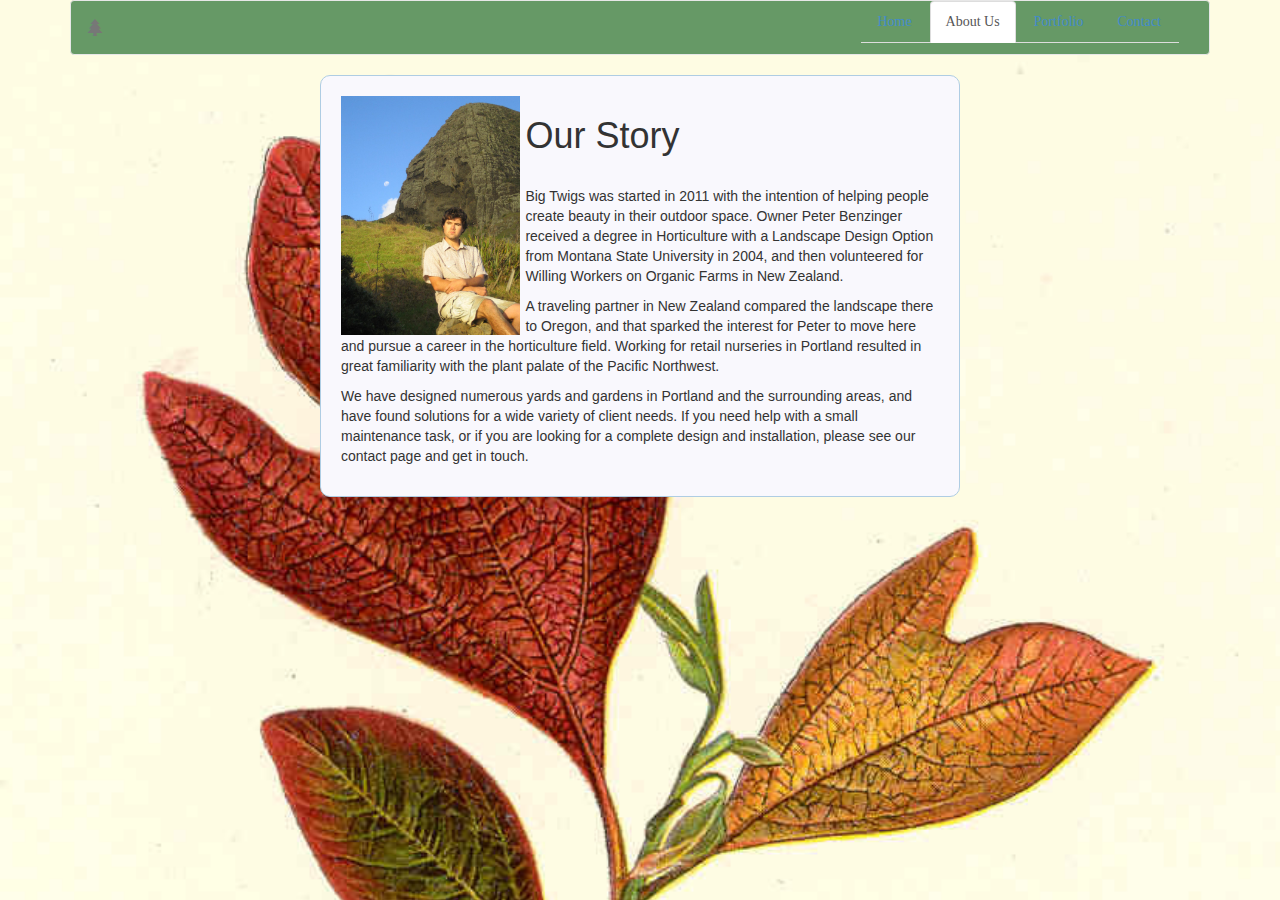
==== aboutus.html @ 4bb35aaf "make jquery local" ====
<!DOCTYPE html>
<html>
  <head>
    <title>Big Twigs - About Us</title>
    <meta name="viewport" content="width=device-width, initial-scale=1.0">
    <link href="css/bootstrap.min.css" rel="stylesheet" media="screen">
    <link href="css/styles.css" rel="stylesheet" type="text/css">
    <link href="css/auxstyles.css" rel="stylesheet" type="text/css">
  </head>
  <body>
    <div class="container">
      <!--Navbar-->
      <nav class="navbar navbar-default">
        <div class="container">
          <a class="dropdown-toggle" data-toggle="dropdown">
            <button type="button" class="navbar-toggle" data-toggle="collapse"
            data-target="#smallNav">
              <span class="icon-bar"></span>
              <span class="icon-bar"></span>
              <span class="icon-bar"></span>
            </button>
          </a>
          <ul class="dropdown-menu pull-right">
            <li><a href="index.html">Home</a></li>
            <li class="active"><a href="aboutus.html">About Us</a></li>
            <li><a href="portfolio.html">Portfolio</a></li>
            <li><a href="contact.html">Contact</a></li>
          </ul>
          <a class="navbar-brand" href="index.html"><span class="glyphicon glyphicon-tree-conifer"></span></a>
          <div class="collapse navbar-collapse">
            <ul class="nav nav-tabs pull-right">
              <li><a href="index.html">Home</a></li>
              <li class="active"><a href="aboutus.html">About Us</a></li>
              <li><a href="portfolio.html">Portfolio</a></li>
              <li><a href="contact.html">Contact</a></li>
            </ul>
          </div>
        </div>
      </nav>
      <!--End Navbar-->
    </div>
    <div class="container text-content">
      <img src="images/aboutme.jpg" alt="Peter Benzinger" style="width: 30%; float: left; margin-right: 5px;">
      <h1>Our Story</h1>
      <br>
      <p> Big Twigs was started in 2011 with the intention of helping people create beauty in their outdoor space. Owner Peter Benzinger received a degree in Horticulture with a Landscape Design Option from Montana State University in 2004, and then volunteered for Willing Workers on Organic Farms in New Zealand.</p>
      <p>A traveling partner in New Zealand compared the landscape there to Oregon, and that sparked the interest for Peter to move here and pursue a career in the horticulture field. Working for retail nurseries in Portland resulted in great familiarity with the plant palate of the Pacific Northwest.</p>
      <p>We have designed numerous yards and gardens in Portland and the surrounding areas, and have found solutions for a wide variety of client needs. If you need help with a small maintenance task, or if you are looking for a complete design and installation, please see our contact page and get in touch.</p>
    </div>
    <script src="js/jquery-3.3.1.min.js"></script>
    <script src="js/bootstrap.min.js"></script>
    <script src="js/scripts.js"></script>
  </body>
</html>
---- css/styles.css ----
body {
    background-image: url("../images/Homepage 4.jpg");
    background-repeat: no-repeat;
    background-color: #84cc74;
    /* background-position: 0px, 60px;
    height: 100%; */
    background-size: cover;
}

 .text-content {
margin:0 0 25px 25%;
overflow:hidden;
padding:20px;
background-color:#f9f8fd;
border:1px solid #afcde3;
-webkit-border-radius: 10px;
border-radius: 10px;
width: 50%;
}

.portfolio-photo img {
  width:100%;
  margin-bottom: 10px;
}

.navbar {
  background-color: #669966;
  font-family: Papyrus;
}

#overlayImage {
  width: 70%;
  margin-top: -5%;
}

/* The Overlay (background) */
.overlay {
   /* Height & width depends on how you want to reveal the overlay (see JS below) */
   height: 100%;
   width: 100%;
   position: fixed; /* Stay in place */
   z-index: 1; /* Sit on top */
   left: 0;
   top: 0;
   background-color: rgb(0,0,0); /* Black fallback color */
   background-color: rgba(0,0,0, 0.9); /* Black w/opacity */
   overflow-x: hidden; /* Disable horizontal scroll */
   display: none;
}

/* Position the content inside the overlay */
.overlay-content {
   position: relative;
   top: 25%; /* 25% from the top */
   width: 100%; /* 100% width */
   text-align: center; /* Centered text/links */
   margin-top: 30px; /* 30px top margin to avoid conflict with the close button on smaller screens */
}

/* The navigation links inside the overlay */
.overlay a {
   padding: 8px;
   text-decoration: none;
   font-size: 36px;
   color: #818181;
   display: block; /* Display block instead of inline */
   transition: 0.3s; /* Transition effects on hover (color) */
}

/* When you mouse over the navigation links, change their color */
.overlay a:hover, .overlay a:focus {
   color: #f1f1f1;
}

/* Position the close button (top right corner) */
.overlay .closebtn {
   position: absolute;
   top: 20px;
   right: 45px;
   font-size: 60px;
}

/* When the height of the screen is less than 450 pixels, change the font-size of the links and position the close button again, so they don't overlap */
@media screen and (max-height: 450px) {
   .overlay a {font-size: 20px}
   .overlay .closebtn {
       font-size: 40px;
       top: 15px;
       right: 35px;
   }
}

.btn-primary {
  margin-top: 5px;
}

input {
  margin-bottom: 10px;
}

#thank-you {
  display: none;
}

@media only screen and (max-width: 768px) {
  .portfolio-photo img {
    width: 70%;
    margin-left:15%;
    margin-bottom: 25px;
  }
  .text-content {
 margin-left: 15%;
 width: 70%;
 }
}
---- css/auxstyles.css ----
body {
    background-image: url("../images/FMIB_41786_Sassafras.jpeg");
    background-size: cover;
}
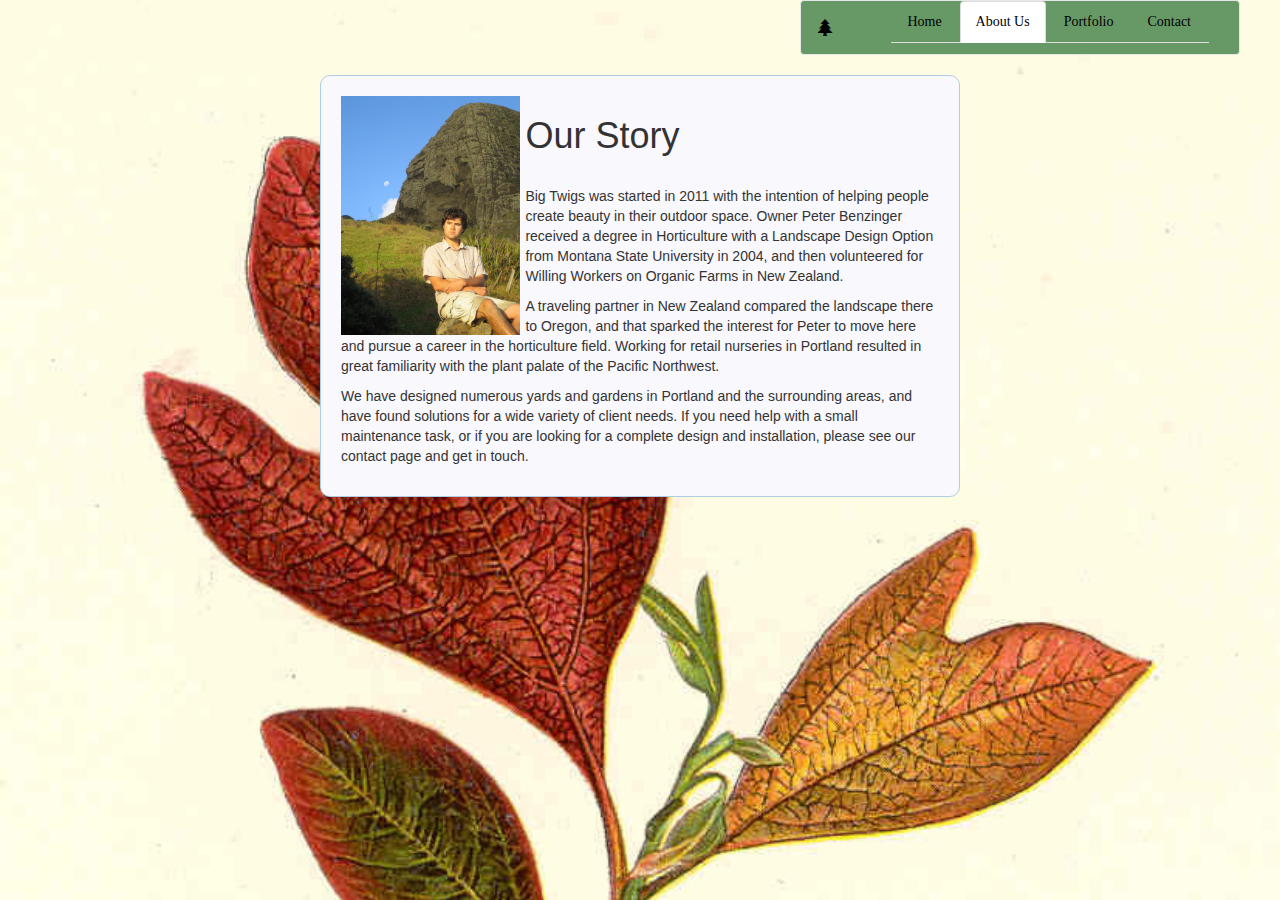
==== commit 2af21bce: "add favicon" ====
--- a/aboutus.html
+++ b/aboutus.html
@@ -6,6 +6,7 @@
     <link href="css/bootstrap.min.css" rel="stylesheet" media="screen">
     <link href="css/styles.css" rel="stylesheet" type="text/css">
     <link href="css/auxstyles.css" rel="stylesheet" type="text/css">
+    <link rel="shortcut icon" href="images/Favicon.jpg" type="image/x-icon">
   </head>
   <body>
     <div class="container">
--- a/css/styles.css
+++ b/css/styles.css
@@ -1,10 +1,23 @@
 body {
-    background-image: url("../images/Homepage 4.jpg");
-    background-repeat: no-repeat;
-    background-color: #84cc74;
-    /* background-position: 0px, 60px;
-    height: 100%; */
+    background: url("../images/Homepage 4.jpg") no-repeat;
+    /* -webkit-background-size: cover;
+    -moz-background-size: cover;
+    -o-background-size: cover; */
+    background-position: top center;
     background-size: cover;
+}
+
+html {
+    height: 100%;
+}
+
+
+.navbar {
+  max-width: 440px;
+  left: 30px;
+  margin-left: auto;
+  background-color: #669966;
+  font-family: Papyrus;
 }
 
  .text-content {
@@ -23,9 +36,8 @@
   margin-bottom: 10px;
 }
 
-.navbar {
-  background-color: #669966;
-  font-family: Papyrus;
+.navbar a {
+  color: black !important
 }
 
 #overlayImage {
@@ -111,5 +123,25 @@
   .text-content {
  margin-left: 15%;
  width: 70%;
+
  }
+
+  .navbar {
+    max-width: 60%;
+    left: 0;
+    right: 0;
+    margin-left: auto;
+    margin-right: auto;
+  }
+
 }
+
+@media only screen and (max-width: 578px) {
+
+ body {
+    background: url("../images/Homepage Mobile 1.jpg") no-repeat;
+    background-position: top center;
+    background-size: cover;
+  }
+
+}
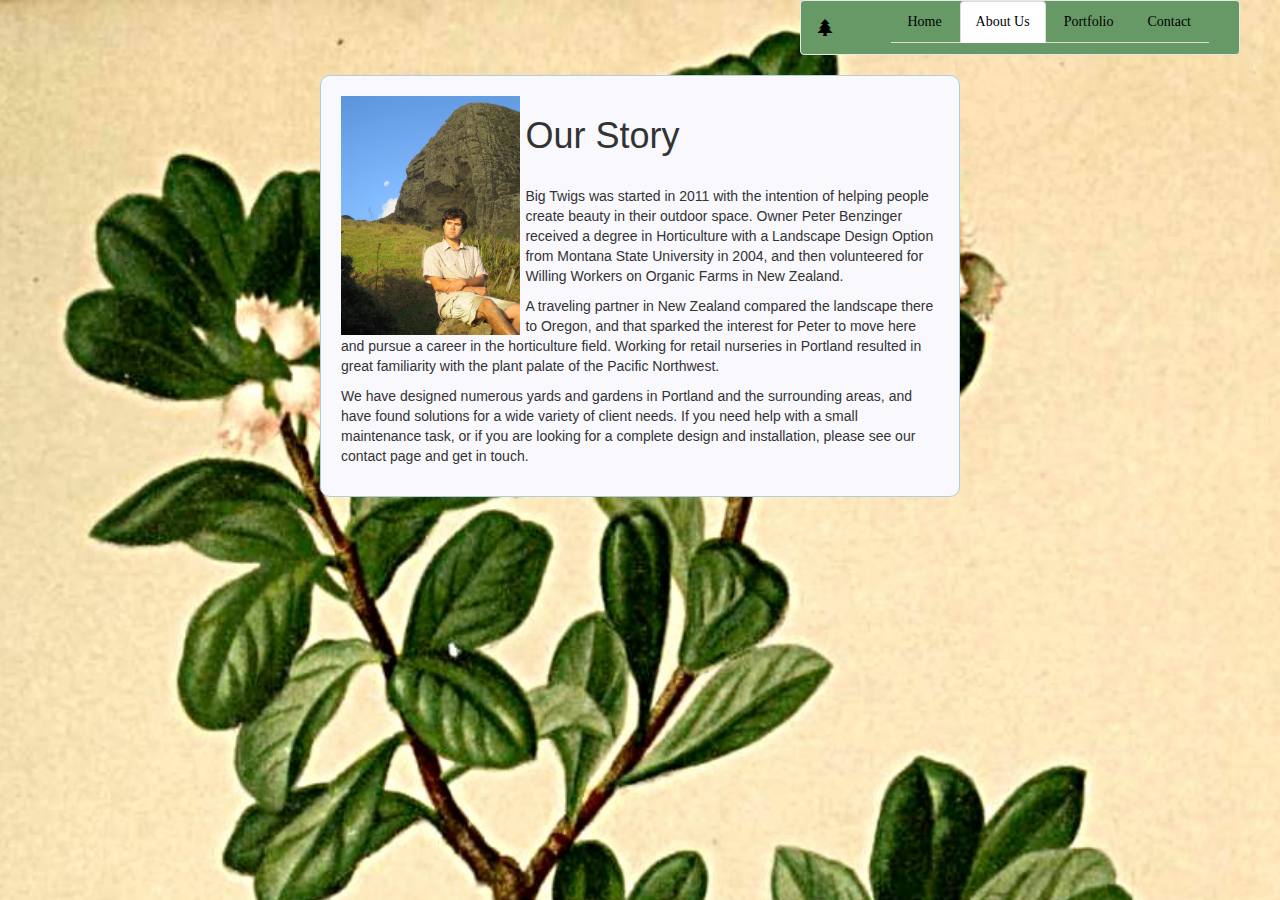
==== commit b620572c: "add new backgrounds" ====
--- a/aboutus.html
+++ b/aboutus.html
@@ -5,7 +5,7 @@
     <meta name="viewport" content="width=device-width, initial-scale=1.0">
     <link href="css/bootstrap.min.css" rel="stylesheet" media="screen">
     <link href="css/styles.css" rel="stylesheet" type="text/css">
-    <link href="css/auxstyles.css" rel="stylesheet" type="text/css">
+    <link href="css/aboutusstyles.css" rel="stylesheet" type="text/css">
     <link rel="shortcut icon" href="images/Favicon.jpg" type="image/x-icon">
   </head>
   <body>
--- a/css/aboutusstyles.css
+++ b/css/aboutusstyles.css
@@ -0,0 +1,4 @@
+body {
+    background-image: url("../images/Arctostaphylos_uva-ursi_Atlas_Alpenflora.jpg");
+    background-size: cover;
+}
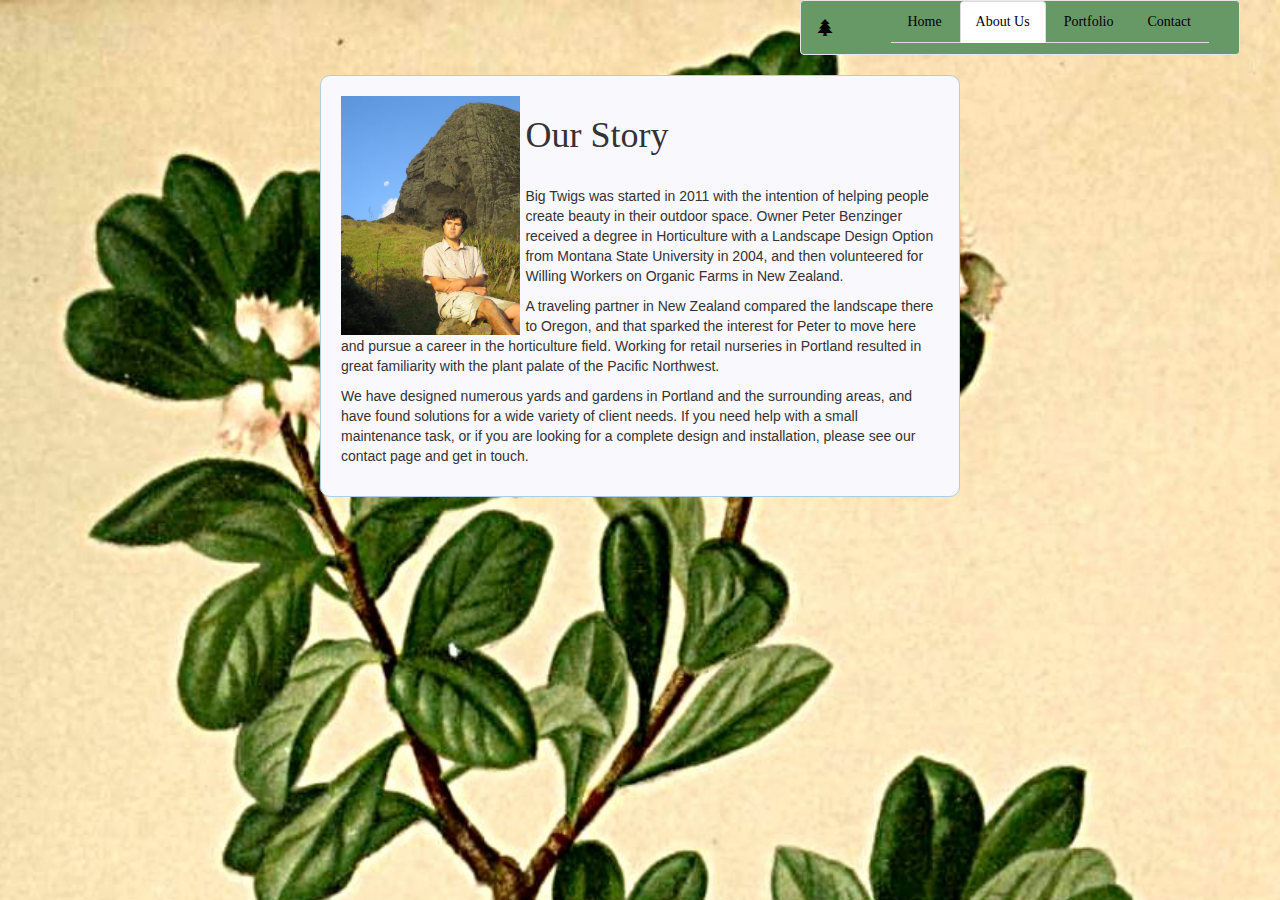
==== commit abd861c3: "change font to papyrus" ====
--- a/aboutus.html
+++ b/aboutus.html
@@ -42,7 +42,7 @@
     </div>
     <div class="container text-content">
       <img src="images/aboutme.jpg" alt="Peter Benzinger" style="width: 30%; float: left; margin-right: 5px;">
-      <h1>Our Story</h1>
+      <h1 style="font-family: Papyrus;">Our Story</h1>
       <br>
       <p> Big Twigs was started in 2011 with the intention of helping people create beauty in their outdoor space. Owner Peter Benzinger received a degree in Horticulture with a Landscape Design Option from Montana State University in 2004, and then volunteered for Willing Workers on Organic Farms in New Zealand.</p>
       <p>A traveling partner in New Zealand compared the landscape there to Oregon, and that sparked the interest for Peter to move here and pursue a career in the horticulture field. Working for retail nurseries in Portland resulted in great familiarity with the plant palate of the Pacific Northwest.</p>
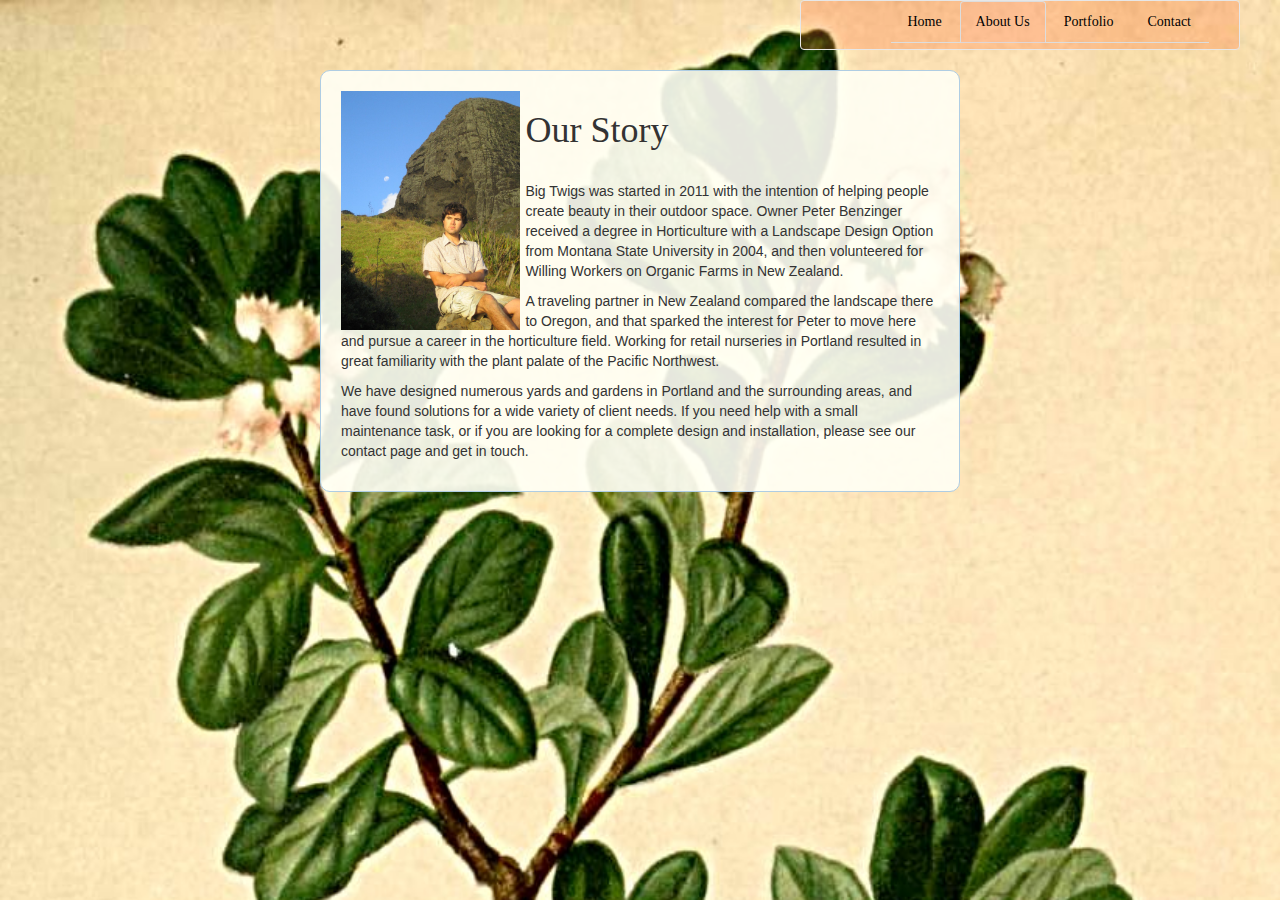
==== commit 2d6da98d: "misc styling changes" ====
--- a/aboutus.html
+++ b/aboutus.html
@@ -27,7 +27,6 @@
             <li><a href="portfolio.html">Portfolio</a></li>
             <li><a href="contact.html">Contact</a></li>
           </ul>
-          <a class="navbar-brand" href="index.html"><span class="glyphicon glyphicon-tree-conifer"></span></a>
           <div class="collapse navbar-collapse">
             <ul class="nav nav-tabs pull-right">
               <li><a href="index.html">Home</a></li>
@@ -40,7 +39,7 @@
       </nav>
       <!--End Navbar-->
     </div>
-    <div class="container text-content">
+    <div class="container text-content about-us">
       <img src="images/aboutme.jpg" alt="Peter Benzinger" style="width: 30%; float: left; margin-right: 5px;">
       <h1 style="font-family: Papyrus;">Our Story</h1>
       <br>
--- a/css/styles.css
+++ b/css/styles.css
@@ -16,8 +16,17 @@
   max-width: 440px;
   left: 30px;
   margin-left: auto;
-  background-color: #669966;
+  background-color: #ff662640;
   font-family: Papyrus;
+  color: #ffd9ffgf;
+}
+
+.navbar li.active a {
+  background-color: #ff9a9a1a;
+}
+
+.navbar li:hover a {
+  background-color: #482e38 !important;
 }
 
  .text-content {
--- a/css/aboutusstyles.css
+++ b/css/aboutusstyles.css
@@ -2,3 +2,7 @@
     background-image: url("../images/Arctostaphylos_uva-ursi_Atlas_Alpenflora.jpg");
     background-size: cover;
 }
+
+.about-us {
+  background-color: #fffff5e6;
+}
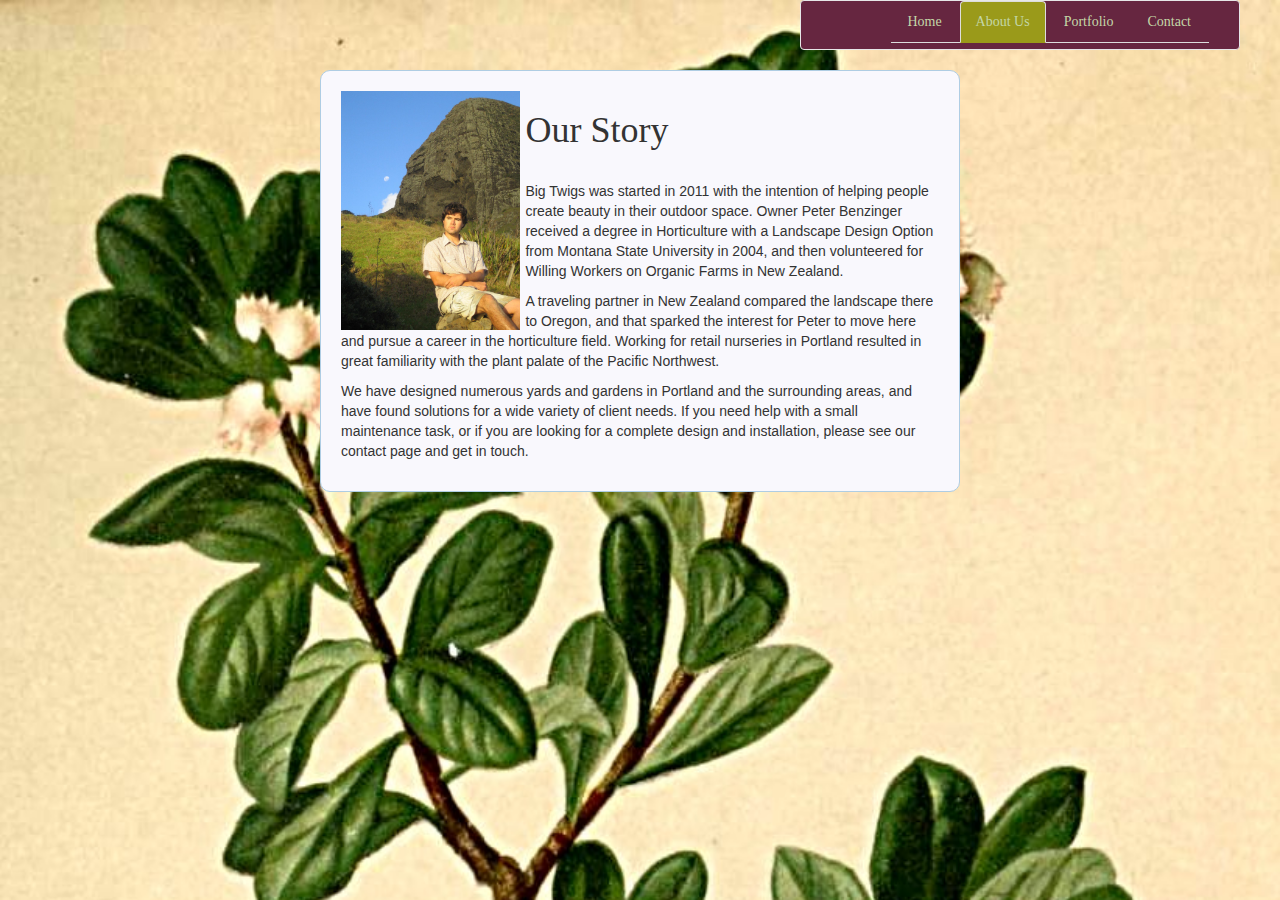
==== commit 3d8088c4: "nav test" ====
--- a/aboutus.html
+++ b/aboutus.html
@@ -39,7 +39,7 @@
       </nav>
       <!--End Navbar-->
     </div>
-    <div class="container text-content about-us">
+    <div class="container text-content transparent-background">
       <img src="images/aboutme.jpg" alt="Peter Benzinger" style="width: 30%; float: left; margin-right: 5px;">
       <h1 style="font-family: Papyrus;">Our Story</h1>
       <br>
--- a/css/styles.css
+++ b/css/styles.css
@@ -16,13 +16,25 @@
   max-width: 440px;
   left: 30px;
   margin-left: auto;
-  background-color: #ff662640;
+  background-color: #662640;
   font-family: Papyrus;
-  color: #ffd9ffgf;
+  color: #c4d7a8;
+}
+
+.navbar .dropdown-menu li {
+  background-color: #662640;
+}
+
+.navbar .dropdown-menu {
+  background-color: #662640;
+}
+
+.navbar li a {
+  color: #c4d7a8 !important;
 }
 
 .navbar li.active a {
-  background-color: #ff9a9a1a;
+  background-color: #9a9a1a;
 }
 
 .navbar li:hover a {
--- a/css/aboutusstyles.css
+++ b/css/aboutusstyles.css
@@ -1,8 +1,5 @@
 body {
-    background-image: url("../images/Arctostaphylos_uva-ursi_Atlas_Alpenflora.jpg");
+    background: url("../images/Arctostaphylos_uva-ursi_Atlas_Alpenflora.jpg");
+    background-position: top center;
     background-size: cover;
 }
-
-.about-us {
-  background-color: #fffff5e6;
-}
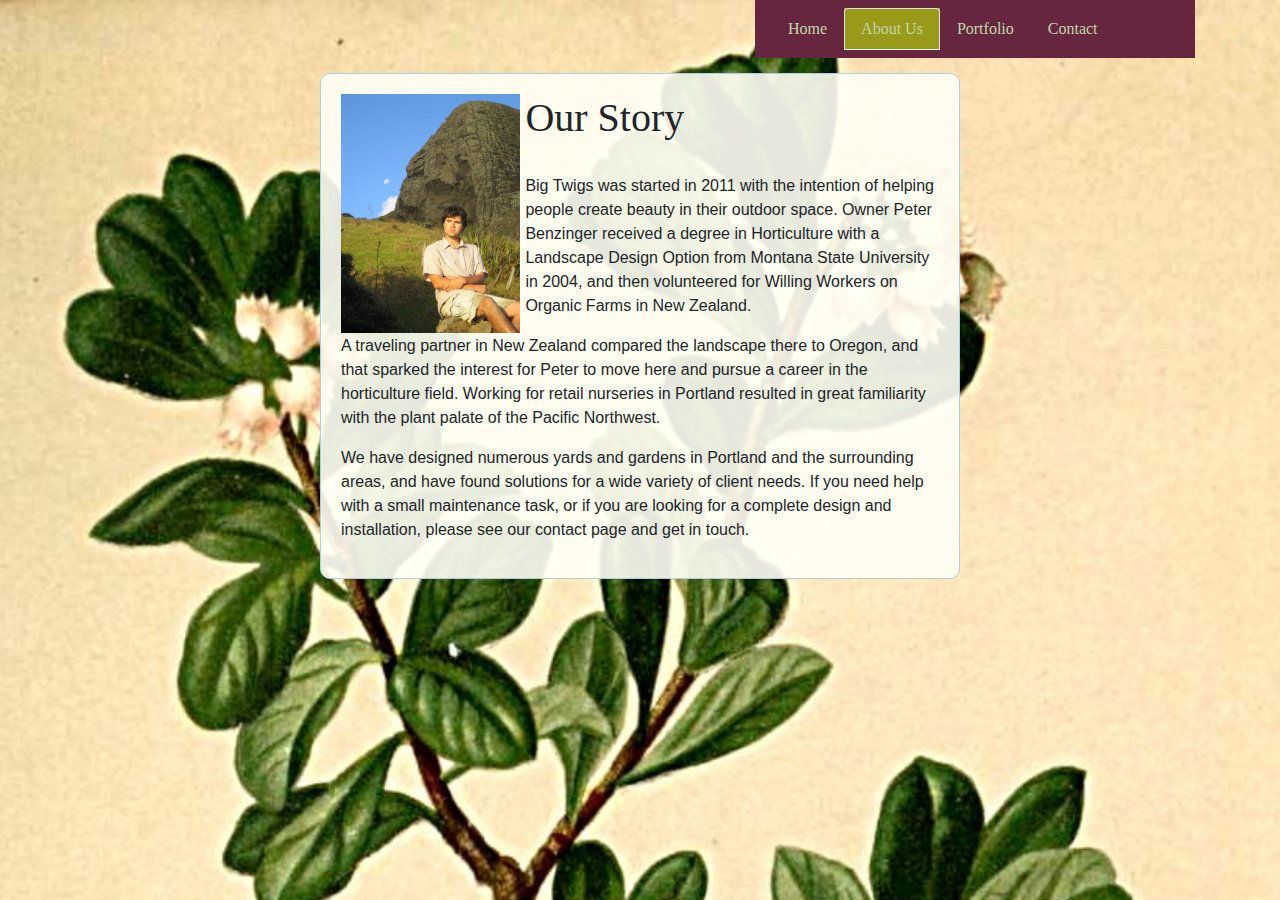
==== commit ce33cbdd: "updated navbar to use bootstrap v4" ====
--- a/aboutus.html
+++ b/aboutus.html
@@ -3,7 +3,7 @@
   <head>
     <title>Big Twigs - About Us</title>
     <meta name="viewport" content="width=device-width, initial-scale=1.0">
-    <link href="css/bootstrap.min.css" rel="stylesheet" media="screen">
+    <link rel="stylesheet" href="https://maxcdn.bootstrapcdn.com/bootstrap/4.0.0/css/bootstrap.min.css" integrity="sha384-Gn5384xqQ1aoWXA+058RXPxPg6fy4IWvTNh0E263XmFcJlSAwiGgFAW/dAiS6JXm" crossorigin="anonymous">    <!-- <link href="css/navteststyles.css" rel="stylesheet" type="text/css"> -->
     <link href="css/styles.css" rel="stylesheet" type="text/css">
     <link href="css/aboutusstyles.css" rel="stylesheet" type="text/css">
     <link rel="shortcut icon" href="images/Favicon.jpg" type="image/x-icon">
@@ -11,32 +11,21 @@
   <body>
     <div class="container">
       <!--Navbar-->
-      <nav class="navbar navbar-default">
-        <div class="container">
-          <a class="dropdown-toggle" data-toggle="dropdown">
-            <button type="button" class="navbar-toggle" data-toggle="collapse"
-            data-target="#smallNav">
-              <span class="icon-bar"></span>
-              <span class="icon-bar"></span>
-              <span class="icon-bar"></span>
-            </button>
-          </a>
-          <ul class="dropdown-menu pull-right">
-            <li><a href="index.html">Home</a></li>
-            <li class="active"><a href="aboutus.html">About Us</a></li>
-            <li><a href="portfolio.html">Portfolio</a></li>
-            <li><a href="contact.html">Contact</a></li>
-          </ul>
-          <div class="collapse navbar-collapse">
-            <ul class="nav nav-tabs pull-right">
-              <li><a href="index.html">Home</a></li>
-              <li class="active"><a href="aboutus.html">About Us</a></li>
-              <li><a href="portfolio.html">Portfolio</a></li>
-              <li><a href="contact.html">Contact</a></li>
+      <div class="nav-container">
+        <nav class="navbar navbar-expand-md navbar-dark">
+          <button class="navbar-toggler" type="button" data-toggle="collapse" data-target="#navbarSupportedContent" aria-controls="navbarSupportedContent" aria-expanded="false" aria-label="Toggle navigation">
+            <span class="navbar-toggler-icon"></span>
+          </button>
+          <div class="collapse navbar-collapse" id="navbarSupportedContent">
+            <ul class="nav nav-tabs">
+              <li class="nav-item"><a class="nav-link" href="index.html">Home</a></li>
+              <li class="nav-item active"><a class="nav-link active"  href="aboutus.html">About Us</a></li>
+              <li class="nav-item"><a class="nav-link"  href="portfolio.html">Portfolio</a></li>
+              <li class="nav-item"><a class="nav-link"  href="contact.html">Contact</a></li>
             </ul>
           </div>
-        </div>
-      </nav>
+        </nav>
+      </div>
       <!--End Navbar-->
     </div>
     <div class="container text-content transparent-background">
@@ -47,8 +36,9 @@
       <p>A traveling partner in New Zealand compared the landscape there to Oregon, and that sparked the interest for Peter to move here and pursue a career in the horticulture field. Working for retail nurseries in Portland resulted in great familiarity with the plant palate of the Pacific Northwest.</p>
       <p>We have designed numerous yards and gardens in Portland and the surrounding areas, and have found solutions for a wide variety of client needs. If you need help with a small maintenance task, or if you are looking for a complete design and installation, please see our contact page and get in touch.</p>
     </div>
-    <script src="js/jquery-3.3.1.min.js"></script>
-    <script src="js/bootstrap.min.js"></script>
+    <script src="https://code.jquery.com/jquery-3.2.1.slim.min.js" integrity="sha384-KJ3o2DKtIkvYIK3UENzmM7KCkRr/rE9/Qpg6aAZGJwFDMVNA/GpGFF93hXpG5KkN" crossorigin="anonymous"></script>
+    <script src="https://cdnjs.cloudflare.com/ajax/libs/popper.js/1.12.9/umd/popper.min.js" integrity="sha384-ApNbgh9B+Y1QKtv3Rn7W3mgPxhU9K/ScQsAP7hUibX39j7fakFPskvXusvfa0b4Q" crossorigin="anonymous"></script>
+    <script src="https://maxcdn.bootstrapcdn.com/bootstrap/4.0.0/js/bootstrap.min.js" integrity="sha384-JZR6Spejh4U02d8jOt6vLEHfe/JQGiRRSQQxSfFWpi1MquVdAyjUar5+76PVCmYl" crossorigin="anonymous"></script>    <script src="js/scripts.js"></script>
     <script src="js/scripts.js"></script>
   </body>
 </html>
--- a/css/navteststyles.css
+++ b/css/navteststyles.css
@@ -0,0 +1,195 @@
+body {
+    background: url("../images/Homepage 4.jpg") no-repeat;
+    background-position: top center;
+    background-size: cover;
+}
+
+html {
+    height: 100%;
+}
+
+.transparent-background {
+  background-color: #fffff5e6;
+}
+
+.nav-container {
+  max-width: 440px;
+  left: 50%;
+  margin-left: auto;
+  background-color: #662640 !important;
+}
+
+.navbar {
+  background-color: #662640;
+  font-family: Papyrus;
+  color: #c4d7a8;
+}
+
+nav {
+  background-color: #662640;
+}
+
+.navbar .nav-tabs li {
+  background-color: #662640;
+}
+
+.navbar .nav-tabs {
+  background-color: #662640;
+}
+
+#navbarSupportedContent ul {
+  background-color: #662640;
+}
+
+.navbar li a {
+  color: #c4d7a8 !important;
+}
+
+.active a {
+  background-color: #9a9a1a !important;
+}
+
+.nav li.active {
+  background-color: #9a9a1a !important;
+}
+
+.navbar li:hover a {
+  background-color: #482e38 !important;
+}
+
+ .text-content {
+margin:0 0 25px 25%;
+overflow:hidden;
+padding:20px;
+background-color:#f9f8fd;
+border:1px solid #afcde3;
+-webkit-border-radius: 10px;
+border-radius: 10px;
+width: 50%;
+}
+
+.portfolio-photo img {
+  width:100%;
+  margin-bottom: 10px;
+}
+
+.navbar a {
+  color: black !important;
+}
+
+#overlayImage {
+  width: 70%;
+  margin-top: -5%;
+}
+
+/* The Overlay (background) */
+.overlay {
+   /* Height & width depends on how you want to reveal the overlay (see JS below) */
+   height: 100%;
+   width: 100%;
+   position: fixed; /* Stay in place */
+   z-index: 1; /* Sit on top */
+   left: 0;
+   top: 0;
+   background-color: rgb(0,0,0); /* Black fallback color */
+   background-color: rgba(0,0,0, 0.9); /* Black w/opacity */
+   overflow-x: hidden; /* Disable horizontal scroll */
+   display: none;
+}
+
+/* Position the content inside the overlay */
+.overlay-content {
+   position: relative;
+   top: 25%; /* 25% from the top */
+   width: 100%; /* 100% width */
+   text-align: center; /* Centered text/links */
+   margin-top: 30px; /* 30px top margin to avoid conflict with the close button on smaller screens */
+}
+
+/* The navigation links inside the overlay */
+.overlay a {
+   padding: 8px;
+   text-decoration: none;
+   font-size: 36px;
+   color: #818181;
+   display: block; /* Display block instead of inline */
+   transition: 0.3s; /* Transition effects on hover (color) */
+}
+
+/* When you mouse over the navigation links, change their color */
+.overlay a:hover, .overlay a:focus {
+   color: #f1f1f1;
+}
+
+/* Position the close button (top right corner) */
+.overlay .closebtn {
+   position: absolute;
+   top: 20px;
+   right: 45px;
+   font-size: 60px;
+}
+
+/* When the height of the screen is less than 450 pixels, change the font-size of the links and position the close button again, so they don't overlap */
+@media screen and (max-height: 450px) {
+   .overlay a {font-size: 20px}
+   .overlay .closebtn {
+       font-size: 40px;
+       top: 15px;
+       right: 35px;
+   }
+}
+
+.btn-primary {
+  margin-top: 5px;
+}
+
+input {
+  margin-bottom: 10px;
+}
+
+#thank-you {
+  display: none;
+}
+
+@media only screen and (max-width: 768px) {
+  .portfolio-photo img {
+    width: 70%;
+    margin-left:15%;
+    margin-bottom: 25px;
+  }
+
+  .text-content {
+ margin-left: 15%;
+ width: 70%;
+
+ }
+
+ .navbar-toggler-icon {
+   color: white;
+ }
+
+  .navbar {
+    max-width: 60%;
+    left: 0;
+    right: 0;
+    margin-left: auto;
+    margin-right: auto;
+  }
+
+}
+
+@media only screen and (max-width: 578px) {
+
+  .nav-container {
+    max-width: 220px;
+    left: 50%;
+    margin-left: auto;
+  }
+
+ body {
+    background: url("../images/Homepage Mobile 1.jpg") no-repeat;
+    background-position: top center;
+    background-size: cover;
+  }
+
+}
--- a/css/styles.css
+++ b/css/styles.css
@@ -1,8 +1,5 @@
 body {
     background: url("../images/Homepage 4.jpg") no-repeat;
-    /* -webkit-background-size: cover;
-    -moz-background-size: cover;
-    -o-background-size: cover; */
     background-position: top center;
     background-size: cover;
 }
@@ -11,21 +8,37 @@
     height: 100%;
 }
 
+.transparent-background {
+  background-color: #fffff5e6;
+}
+
+.nav-container {
+  max-width: 440px;
+  left: 50%;
+  margin-left: auto;
+  background-color: #662640 !important;
+  margin-bottom: 15px;
+}
 
 .navbar {
-  max-width: 440px;
-  left: 30px;
-  margin-left: auto;
   background-color: #662640;
   font-family: Papyrus;
   color: #c4d7a8;
 }
 
-.navbar .dropdown-menu li {
+nav {
   background-color: #662640;
 }
 
-.navbar .dropdown-menu {
+.navbar .nav-tabs li {
+  background-color: #662640;
+}
+
+.navbar .nav-tabs {
+  background-color: #662640;
+}
+
+#navbarSupportedContent ul {
   background-color: #662640;
 }
 
@@ -33,8 +46,12 @@
   color: #c4d7a8 !important;
 }
 
-.navbar li.active a {
-  background-color: #9a9a1a;
+.active a {
+  background-color: #9a9a1a !important;
+}
+
+.nav li.active {
+  background-color: #9a9a1a !important;
 }
 
 .navbar li:hover a {
@@ -58,7 +75,7 @@
 }
 
 .navbar a {
-  color: black !important
+  color: black !important;
 }
 
 #overlayImage {
@@ -141,10 +158,15 @@
     margin-left:15%;
     margin-bottom: 25px;
   }
+
   .text-content {
  margin-left: 15%;
  width: 70%;
 
+ }
+
+ .navbar-toggler-icon {
+   color: white;
  }
 
   .navbar {
@@ -159,6 +181,10 @@
 
 @media only screen and (max-width: 578px) {
 
+  .nav-container {
+    max-width: 220px;
+  }
+
  body {
     background: url("../images/Homepage Mobile 1.jpg") no-repeat;
     background-position: top center;
--- a/css/aboutusstyles.css
+++ b/css/aboutusstyles.css
@@ -3,3 +3,7 @@
     background-position: top center;
     background-size: cover;
 }
+
+.transparent-background {
+  background-color: #fffff5e6 !important;
+}
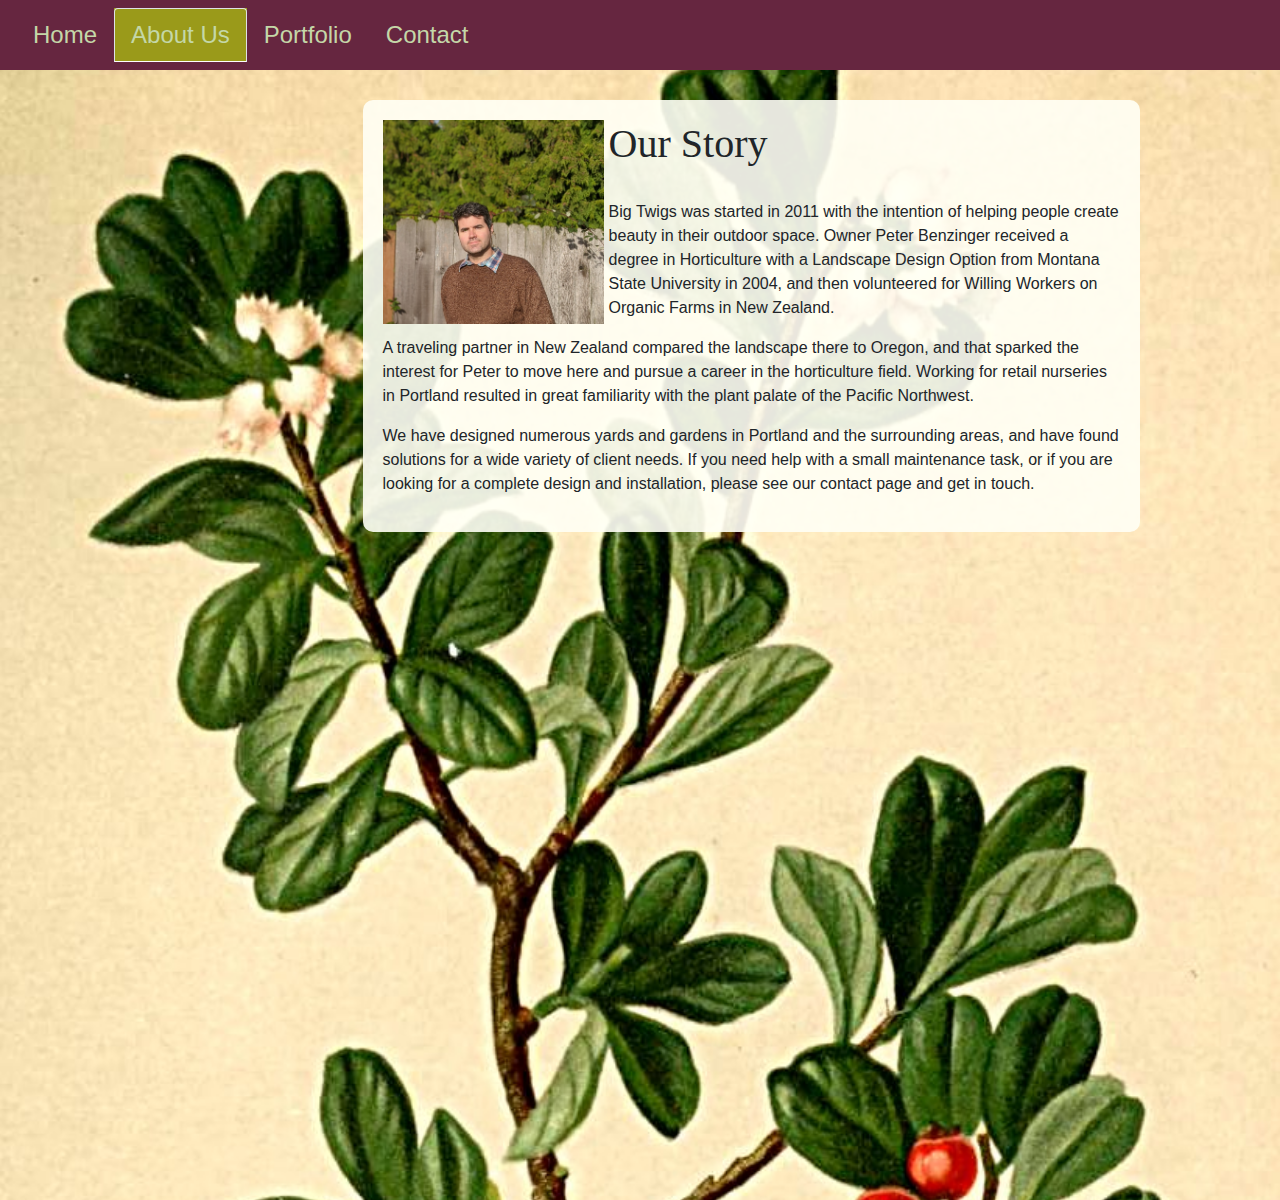
==== commit 8e87954b: "updates" ====
--- a/aboutus.html
+++ b/aboutus.html
@@ -9,27 +9,30 @@
     <link rel="shortcut icon" href="images/Favicon.jpg" type="image/x-icon">
   </head>
   <body>
+    <div class="nav-container">
+      <nav class="navbar navbar-expand-md navbar-dark">
+      <button class="navbar-toggler" type="button" data-toggle="collapse" data-target="#navbarSupportedContent" aria-controls="navbarSupportedContent" aria-expanded="false" aria-label="Toggle navigation">
+        <span class="navbar-toggler-icon"></span>
+      </button>
+      <div class="collapse navbar-collapse" id="navbarSupportedContent">
+        <ul class="nav nav-tabs">
+          <li class="nav-item"><a class="nav-link" href="index.html">Home</a></li>
+          <li class="nav-item active"><a class="nav-link active"  href="aboutus.html">About Us</a></li>
+          <li class="nav-item"><a class="nav-link"  href="portfolio.html">Portfolio</a></li>
+          <li class="nav-item"><a class="nav-link"  href="contact.html">Contact</a></li>
+        </ul>
+      </div>
+    </nav>
+  </div>
+  <!--End Navbar-->
+</div>
     <div class="container">
       <!--Navbar-->
-      <div class="nav-container">
-        <nav class="navbar navbar-expand-md navbar-dark">
-          <button class="navbar-toggler" type="button" data-toggle="collapse" data-target="#navbarSupportedContent" aria-controls="navbarSupportedContent" aria-expanded="false" aria-label="Toggle navigation">
-            <span class="navbar-toggler-icon"></span>
-          </button>
-          <div class="collapse navbar-collapse" id="navbarSupportedContent">
-            <ul class="nav nav-tabs">
-              <li class="nav-item"><a class="nav-link" href="index.html">Home</a></li>
-              <li class="nav-item active"><a class="nav-link active"  href="aboutus.html">About Us</a></li>
-              <li class="nav-item"><a class="nav-link"  href="portfolio.html">Portfolio</a></li>
-              <li class="nav-item"><a class="nav-link"  href="contact.html">Contact</a></li>
-            </ul>
-          </div>
-        </nav>
+      <div class="top-spacer" style="padding-top: 100px;">
+
       </div>
-      <!--End Navbar-->
-    </div>
-    <div class="container text-content transparent-background">
-      <img src="images/aboutme.jpg" alt="Peter Benzinger" style="width: 30%; float: left; margin-right: 5px;">
+    <div class="container text-content transparent-background top-item">
+      <img src="images/PXL_20201209_221211482.PORTRAIT.jpg" alt="Peter Benzinger" style="width: 30%; float: left; margin-right: 5px;">
       <h1 style="font-family: Papyrus;">Our Story</h1>
       <br>
       <p> Big Twigs was started in 2011 with the intention of helping people create beauty in their outdoor space. Owner Peter Benzinger received a degree in Horticulture with a Landscape Design Option from Montana State University in 2004, and then volunteered for Willing Workers on Organic Farms in New Zealand.</p>
--- a/css/navteststyles.css
+++ b/css/navteststyles.css
@@ -13,8 +13,7 @@
 }
 
 .nav-container {
-  max-width: 440px;
-  left: 50%;
+  width: 100%;
   margin-left: auto;
   background-color: #662640 !important;
 }
@@ -169,7 +168,7 @@
  }
 
   .navbar {
-    max-width: 60%;
+    width: 100%;
     left: 0;
     right: 0;
     margin-left: auto;
@@ -180,11 +179,10 @@
 
 @media only screen and (max-width: 578px) {
 
-  .nav-container {
-    max-width: 220px;
-    left: 50%;
-    margin-left: auto;
-  }
+    .nav-container {
+        width: 100%;
+        margin-left: auto;
+    }
 
  body {
     background: url("../images/Homepage Mobile 1.jpg") no-repeat;
--- a/css/styles.css
+++ b/css/styles.css
@@ -1,29 +1,171 @@
-body {
-    background: url("../images/Homepage 4.jpg") no-repeat;
+/* body {
+    background: url("../images/Homepage 4.jpg") repeat;
     background-position: top center;
     background-size: cover;
-}
+} */
+
+body {
+  background-color: #649565;
+}
+
+/* body {
+  background: url("../images/Homepage 4.jpg") no-repeat center center fixed;
+  -webkit-background-size: cover;
+  -moz-background-size: cover;
+  -o-background-size: cover;
+  background-size: cover;
+  background-position: top center;
+} */
+
+@import url('http://fonts.cdnfonts.com/css/antique-olive');
+@import url('http://fonts.cdnfonts.com/css/papyrus');
 
 html {
-    height: 100%;
+  min-height: 1200px;
 }
 
 .transparent-background {
   background-color: #fffff5e6;
 }
 
+.top-banner {
+  height: 500px;
+  width: 100%;
+  padding-top: 50px;
+}
+
+.top-spacer {
+  padding-top: 100px;
+}
+
+.top-banner img {
+  height: 100%;
+  width: 100%;
+  overflow: hidden;
+  display: flex;
+  justify-content: center;
+  object-fit: cover;
+}
+
+.mySlides {
+  height: 100%;
+  display: block;
+}
+
+#homepage-image {
+  width: 100%;
+  overflow: hidden;
+  display: flex;
+  justify-content: center;
+  height: 650px;
+  object-fit: cover;
+}
+
+.banner-text {
+  background: rgba(0,0,0,0.3);
+  padding: 0;
+  z-index: 10;
+  position: absolute;
+  top: 300px;
+  left: 50%;
+  -webkit-transform: translate(-50%,-50%);
+  -moz-transform: translate(-50%,-50%);
+  -ms-transform: translate(-50%,-50%);
+  -o-transform: translate(-50%,-50%);
+  transform: translate(-50%,-50%);
+  width: 100%;
+}
+
+.banner-text p {
+  color: white;
+  text-align: center;
+  font-size: x-large;
+  font-family: "Antique Olive";
+  margin: 1.5em 0;
+}
+
+.transparent-background {
+  background-color: #fffff5e6 !important;
+}
+
 .nav-container {
-  max-width: 440px;
-  left: 50%;
   margin-left: auto;
   background-color: #662640 !important;
-  margin-bottom: 15px;
+}
+
+#homepage-referrals-left {
+  position: absolute;
+  bottom: -200px;
+  left: 20px;
+  margin-left:0px;
+  width: 40%;
+  background-color: #649565 !important;
+  color: #603811 !important;
+}
+
+#homepage-referrals-right {
+  position: absolute;
+  bottom: -200px;
+  right: 20px;
+  margin-right:0px;
+  width: 40%;
+  background-color: #649565 !important;
+  color: #603811 !important;
+}
+
+@media only screen and (max-width: 768px) {
+
+  #homepage-referrals-left {
+    position: absolute;
+    bottom: 260px;
+    left: 20px;
+    right: 20px;
+    margin-right:auto;
+    margin-left:auto;
+    width: 90%
+  }
+
+  #homepage-referrals-right {
+    position: absolute;
+    bottom: 10px;
+    right: 20px;
+    margin-right:auto;
+    left: 20px;
+    margin-left:auto;
+    width: 90%
+  }
+
+  .index-wrapper {
+    position: relative;
+    height: 600px;
+  }
+}
+
+@media only screen and (max-width: 480px) {
+  #homepage-referrals-left {
+    bottom: 300px;
+  }
+}
+
+@media only screen and (max-width: 378px) {
+  #homepage-referrals-left {
+    bottom: 325px;
+  }
+}
+
+.index-wrapper {
+  position: relative;
+  height: 1350px;
 }
 
 .navbar {
   background-color: #662640;
-  font-family: Papyrus;
+  font-family: 'Antique Olive', sans-serif;
   color: #c4d7a8;
+  position: fixed;
+  width: 100%;
+  z-index: 1000;
+  font-size: x-large;
 }
 
 nav {
@@ -63,15 +205,29 @@
 overflow:hidden;
 padding:20px;
 background-color:#f9f8fd;
-border:1px solid #afcde3;
 -webkit-border-radius: 10px;
 border-radius: 10px;
-width: 50%;
+width: 70%;
 }
 
 .portfolio-photo img {
   width:100%;
   margin-bottom: 10px;
+}
+
+.about-us-text {
+  padding-right: 0px;
+  color: #603811 !important;
+  text-align: center;
+}
+
+.about-us-text h1 {
+  font-family: 'Papyrus', sans-serif;
+  font-size: 100px;
+}
+
+.about-us-text p {
+  font-size: 35px;
 }
 
 .navbar a {
@@ -181,10 +337,6 @@
 
 @media only screen and (max-width: 578px) {
 
-  .nav-container {
-    max-width: 220px;
-  }
-
  body {
     background: url("../images/Homepage Mobile 1.jpg") no-repeat;
     background-position: top center;
@@ -192,3 +344,94 @@
   }
 
 }
+
+* {
+    box-sizing: border-box
+}
+
+/* Slideshow container */
+.slideshow-container {
+    height: 650px;
+    width: 100%;
+    position: relative;
+}
+
+.slideshow-container img {
+  width: 100%;
+  overflow: hidden;
+  display: flex;
+  justify-content: center;
+  height: 100%;
+  object-fit: cover;
+}
+
+/* Hide the images by default */
+.mySlides {
+    display: none;
+}
+
+/* Next & previous buttons */
+.prev, .next {
+    cursor: pointer;
+    position: absolute;
+    top: 50%;
+    width: auto;
+    margin-top: -22px;
+    padding: 16px;
+    color: white;
+    font-weight: bold;
+    font-size: 18px;
+    transition: 0.6s ease;
+    border-radius: 0 3px 3px 0;
+    user-select: none;
+}
+
+/* Position the "next button" to the right */
+.next {
+    right: 0;
+    border-radius: 3px 0 0 3px;
+}
+
+.prev {
+    left: 0px;
+}
+    /* On hover, add a black background color with a little bit see-through */
+    .prev:hover, .next:hover {
+        background-color: rgba(0,0,0,0.8);
+    }
+
+/* Caption text */
+.text {
+    color: #f2f2f2;
+    font-size: 15px;
+    padding: 8px 12px;
+    position: absolute;
+    bottom: 8px;
+    width: 100%;
+    text-align: center;
+}
+
+/* Number text (1/3 etc) */
+.numbertext {
+    color: #f2f2f2;
+    font-size: 12px;
+    padding: 8px 12px;
+    position: absolute;
+    top: 0;
+}
+
+/* The dots/bullets/indicators */
+.dot {
+    cursor: pointer;
+    height: 15px;
+    width: 15px;
+    margin: 0 2px;
+    background-color: #bbb;
+    border-radius: 50%;
+    display: inline-block;
+    transition: background-color 0.1s ease;
+}
+
+    .active, .dot:hover {
+        background-color: #717171;
+    }
